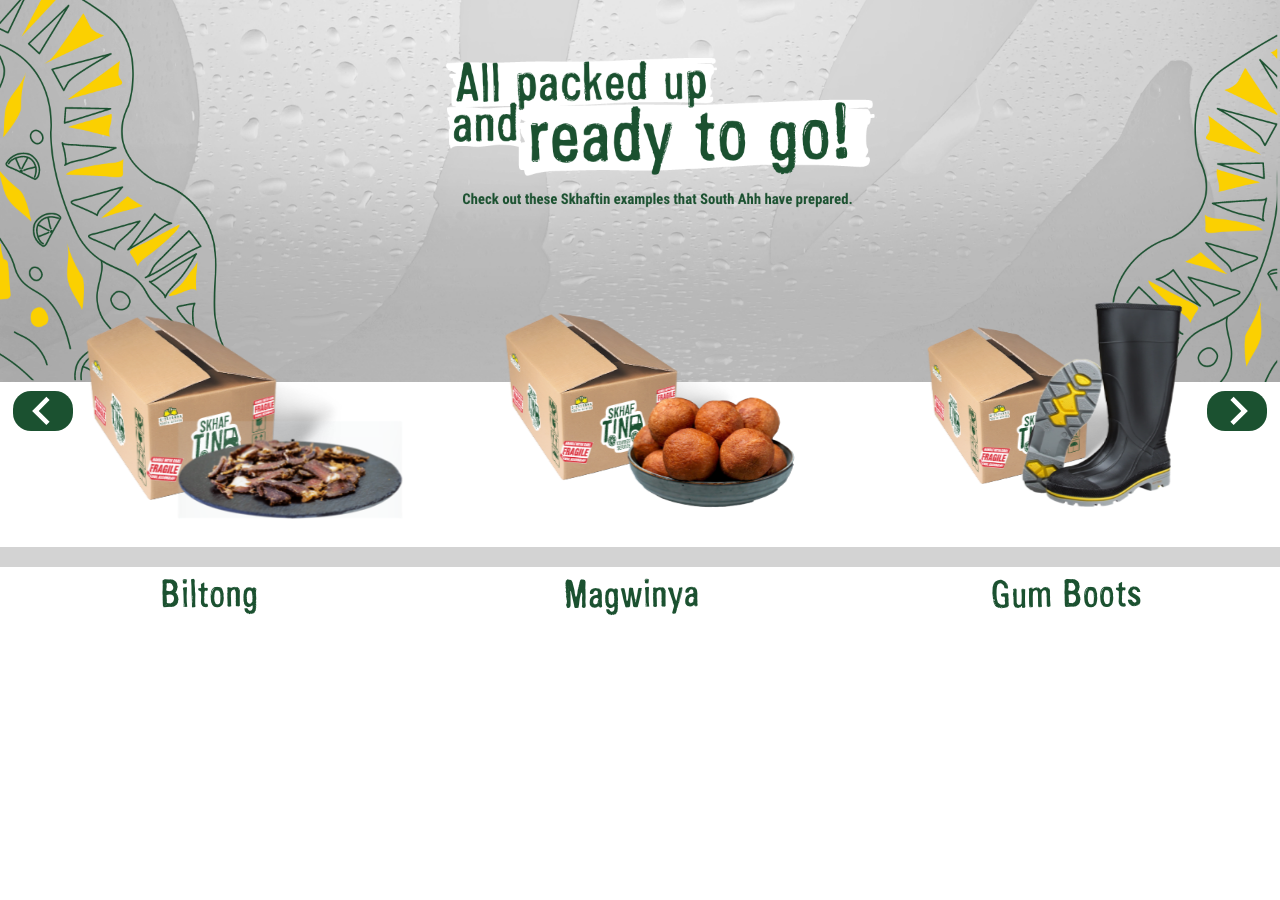
==== newslide.html @ 51bfe555 "done" ====
<!DOCTYPE html>
<html lang="en">

<head>
    <link rel="stylesheet" href="https://cdn.jsdelivr.net/npm/@splidejs/splide@4.1.4/dist/css/splide.min.css">
    <link rel="stylesheet" href="./new_slider.css">
    <meta charset="UTF-8">
    <meta name="viewport" content="width=device-width, initial-scale=1.0">
    <title>Document</title>
</head>

<body style="padding: 0px;margin: 0px;">
    <div>
        <div class="top">
            <img src="./new_assets/top.png" alt="" style="max-width: 100%;">
        </div>
        <div class="plane" style="background-color: #FFFFFF;margin-top: -100px;">
            <div class="top_section_slider">
                <div class="splide" role="group" aria-label="Splide Basic HTML Example">
                    <div class="splide__track">
                        <ul class="splide__list">
                            <li class="splide__slide">
                                <div class="biltong" style="width: 100%;text-align: center;">
                                    <img src="./assets/skahftin artifacts/Group 227.png" style="max-width: 100%;" alt="" class="art">
                                </div>
                            </li>
                            <li class="splide__slide">
                                <div class="amagwinya" style="width: 100%;text-align: center;">
                                    <img src="./assets/skahftin artifacts/Group 228.png" style="max-width: 100%;" alt="" class="art">
                                </div>
                            </li>
                            <li class="splide__slide">
                                <div class="boots" style="width: 100%;text-align: center;">
                                    <img src="./assets/skahftin artifacts/Group 229.png" style="max-width: 100%;" alt="" class="art">
                                </div>
                            </li>
                        </ul>
                    </div>
                    <div class="splide__arrows"></div>
                </div>
            </div>

        </div>
        <div class="div_dark_bg" style="background-color: #D3D3D3;min-height: 20px;">

        </div>
        <div>
            <div class="bottom_sections">
                <div>
                    <img src="./assets/titles/Group 109.png" alt="" class="first">
                </div>
                <div>
                    <img src="./assets/titles/Group 112.png" alt="" class="second">
                </div>
                <div>
                    <img src="./assets/titles/Group 107.png" alt="" class="third">
                </div>
            </div>
        </div>
    </div>
</body>
<script src="https://cdn.jsdelivr.net/npm/@splidejs/splide@4.1.4/dist/js/splide.min.js"></script>
<!-- <script src="https://cdn.jsdelivr.net/npm/bootstrap@5.3.0/dist/js/bootstrap.bundle.min.js" integrity="sha384-geWF76RCwLtnZ8qwWowPQNguL3RmwHVBC9FhGdlKrxdiJJigb/j/68SIy3Te4Bkz" crossorigin="anonymous"></script> -->
<script src="./slider.js"></script>

</html>
---- new_slider.css ----
.splide__arrow {
    border-radius: 18px!important;
    background-color: #1B5130!important;
    padding-left: 10px!important;
    padding-right: 10px!important;
    height: 40px!important;
    width: 60px!important;
    opacity: 1!important;
    color: #fff!important;
}

.splide__arrow svg {
    height: 30px!important;
    width: 30px!important;
    fill: #fff!important;
}

.splide__arrows {
    margin-top: 10px;
}

.bottom_sections {
    display: grid;
    grid-template-columns: 33.33% 33.33% 33.33%;
    /* margin-top: 100px; */
}

.bottom_sections div {
    text-align: center;
}

.bottom_sections div img {
    transition: ease('cubic-bezier(.17,.67,.83,.67)');
}

@media (max-width:835px) {
    .first,
    .third {
        display: none;
    }
}

img {
    max-width: 100%;
}

@media (max-width:700px) {
    .art {
        width: 50%;
        margin-top: 10px;
    }
}

@media (max-width:637px) {
    .splide__arrow {
        border-radius: 18px!important;
        background-color: #1B5130!important;
        padding-left: 5px!important;
        padding-right: 5px!important;
        height: 20px!important;
        width: 40px!important;
        opacity: 1!important;
        color: #fff!important;
    }
    .splide__arrow svg {
        height: 19px!important;
        width: 19px!important;
        fill: #fff!important;
    }
    .icon_skhaftini {
        width: 200px!important;
    }
    .top {
        /* min-height: 400px; */
        /* background-image: url('./new_assets/top.png'); */
        height: auto;
    }
    .top img {
        transform: scale(1.2);
        /* display: none; */
    }
    .plane {
        margin-top: -60px!important;
    }
}

@media (max-width:500px) {
    .div_dark_bg {
        min-height: 5px!important;
    }
}
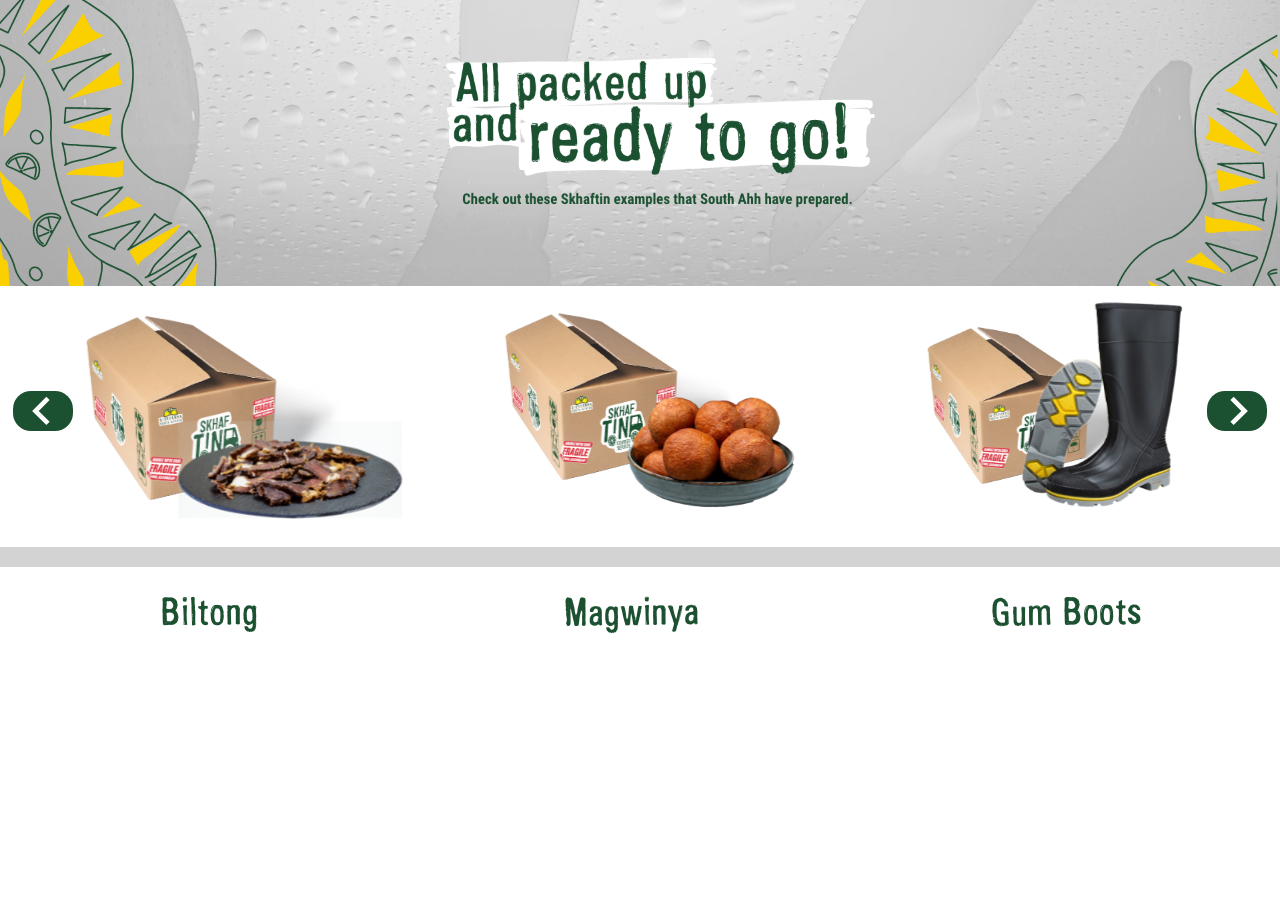
==== commit 8f1acc69: "done" ====
--- a/newslide.html
+++ b/newslide.html
@@ -14,37 +14,41 @@
         <div class="top">
             <img src="./new_assets/top.png" alt="" style="max-width: 100%;">
         </div>
-        <div class="plane" style="background-color: #FFFFFF;margin-top: -100px;">
-            <div class="top_section_slider">
-                <div class="splide" role="group" aria-label="Splide Basic HTML Example">
-                    <div class="splide__track">
-                        <ul class="splide__list">
-                            <li class="splide__slide">
-                                <div class="biltong" style="width: 100%;text-align: center;">
-                                    <img src="./assets/skahftin artifacts/Group 227.png" style="max-width: 100%;" alt="" class="art">
-                                </div>
-                            </li>
-                            <li class="splide__slide">
-                                <div class="amagwinya" style="width: 100%;text-align: center;">
-                                    <img src="./assets/skahftin artifacts/Group 228.png" style="max-width: 100%;" alt="" class="art">
-                                </div>
-                            </li>
-                            <li class="splide__slide">
-                                <div class="boots" style="width: 100%;text-align: center;">
-                                    <img src="./assets/skahftin artifacts/Group 229.png" style="max-width: 100%;" alt="" class="art">
-                                </div>
-                            </li>
-                        </ul>
+        <div style="display: grid;gap: 0px;">
+            <div class="plane" style="background-color: #FFFFFF;margin-top: -100px;">
+                <div class="top_section_slider">
+                    <div class="splide" role="group" aria-label="Splide Basic HTML Example">
+                        <div class="splide__track">
+                            <ul class="splide__list">
+                                <li class="splide__slide">
+                                    <div class="biltong" style="width: 100%;text-align: center;">
+                                        <img src="./assets/skahftin artifacts/Group 227.png" style="max-width: 100%;" alt="" class="art">
+                                    </div>
+                                </li>
+                                <li class="splide__slide">
+                                    <div class="amagwinya" style="width: 100%;text-align: center;">
+                                        <img src="./assets/skahftin artifacts/Group 228.png" style="max-width: 100%;" alt="" class="art">
+                                    </div>
+                                </li>
+                                <li class="splide__slide">
+                                    <div class="boots" style="width: 100%;text-align: center;">
+                                        <img src="./assets/skahftin artifacts/Group 229.png" style="max-width: 100%;" alt="" class="art">
+                                    </div>
+                                </li>
+                            </ul>
+                        </div>
+                        <div class="splide__arrows"></div>
                     </div>
-                    <div class="splide__arrows"></div>
                 </div>
+
             </div>
+            <div class="div_dark_bg" style="background-color: #D3D3D3;min-height: 20px;">
 
+            </div>
         </div>
-        <div class="div_dark_bg" style="background-color: #D3D3D3;min-height: 20px;">
 
-        </div>
         <div>
+            <br>
             <div class="bottom_sections">
                 <div>
                     <img src="./assets/titles/Group 109.png" alt="" class="first">
--- a/new_slider.css
+++ b/new_slider.css
@@ -1,3 +1,7 @@
+/* body {
+    background-color: red;
+} */
+
 .splide__arrow {
     border-radius: 18px!important;
     background-color: #1B5130!important;
